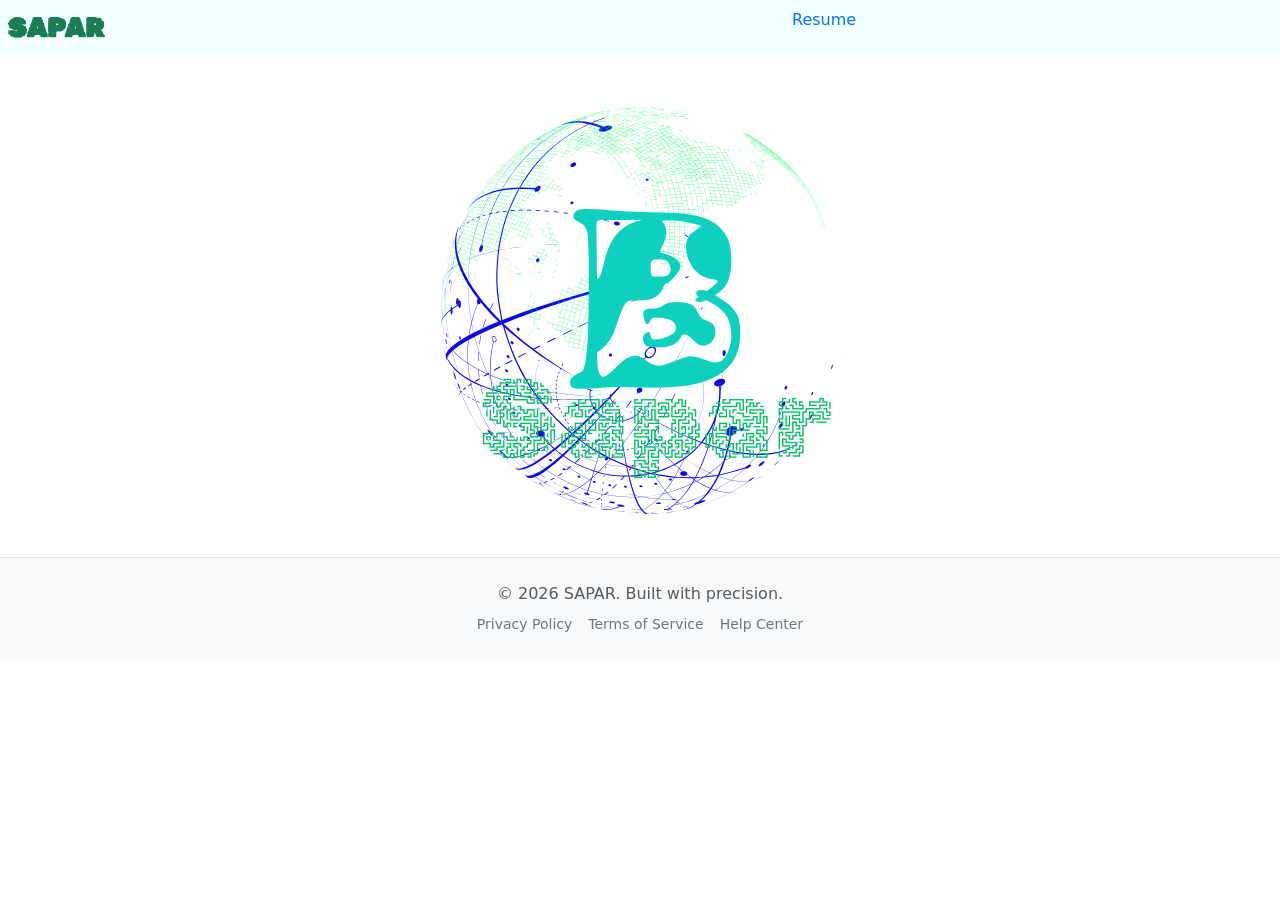
==== index.html @ f4223585 "first commit" ====
<!DOCTYPE html>
<html lang="en">
<head>
    <meta charset="UTF-8">
    <meta http-equiv="X-UA-Compatible" content="IE=edge">
    <meta name="viewport" content="width=device-width, initial-scale=1.0">
    <title>SAPAR</title>
    <link rel="preconnect" href="https://fonts.googleapis.com">
    <link rel="preconnect" href="https://fonts.gstatic.com" crossorigin>
    <link href="https://fonts.googleapis.com/css2?family=Rubik+Maze&display=swap" rel="stylesheet">
    <link href="https://maxcdn.bootstrapcdn.com/font-awesome/4.2.0/css/font-awesome.min.css" rel="stylesheet">
    <link href="https://cdn.jsdelivr.net/npm/bootstrap@5.3.8/dist/css/bootstrap.min.css" rel="stylesheet" integrity="sha384-sRIl4kxILFvY47J16cr9ZwB07vP4J8+LH7qKQnuqkuIAvNWLzeN8tE5YBujZqJLB" crossorigin="anonymous">
    <link rel="stylesheet" href="./index.css">
    <link rel="icon" type="image/x-icon" href="./images/BayanSap.svg">
</head>
<body>
    <nav>
        <a href="./index.html"><span class='brand'>SAPAR</span></a>
        <ul>
            <li><a href="https://bayan2019.github.io/resume/">Resume</a></li>
            <li><a href="./webPages/HomeWorksPage/index.html">Home Works</a></li>
        </ul>
    </nav>
    <main>
        <img src="./images/BayanSap.png"/>
    </main>
    <footer class="bg-light text-center py-4 border-top">
        <div class="container">
            <p class="mb-2 text-muted">&copy; 2026 SAPAR. Built with precision.</p>
            <div class="d-flex justify-content-center gap-3">
            <a href="#" class="text-secondary text-decoration-none small">Privacy Policy</a>
            <a href="#" class="text-secondary text-decoration-none small">Terms of Service</a>
            <a href="#" class="text-secondary text-decoration-none small">Help Center</a>
            </div>
        </div>
    </footer>
</body>
---- index.css ----
body {
    margin: auto;
    align-items: center;
    padding: auto;
    text-align: center;
}

.brand {
  color: #1C7C54;
  /* text-decoration: none; */
  font-weight: bold;
  font-size: 27px;
  font-family: 'Rubik Maze';
  text-decoration: none;
}

nav a {
    text-decoration: none;
}

nav ul li a {
    text-decoration: none;
}

nav ul {
    list-style-type: none;
    text-decoration: none;
    display: inline-flex;
    width: 600px;
    justify-content: space-between;
    padding: 0;              /* Removes default browser indentation */
    margin: 0; 
}

nav ul li {
  display: inline-block;
  /* justify-content: space-between; */
  /* margin-right: 15px; */
}

nav {
    justify-content: space-between;
    display: inline-flex;
    background-color: azure;
    width: 1400px;
    padding: 8px;
}
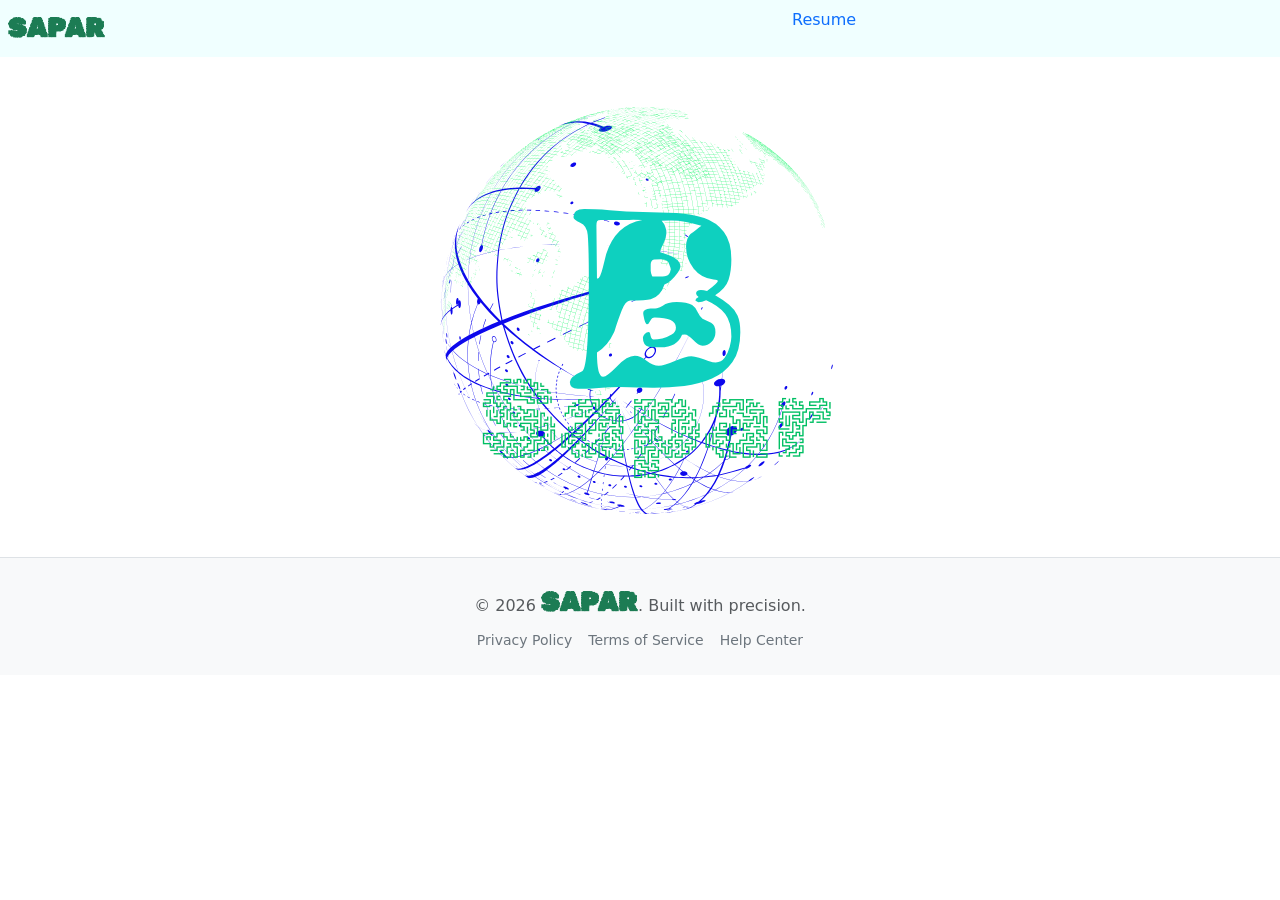
==== commit fc4dd4df: ".brand" ====
--- a/index.html
+++ b/index.html
@@ -26,7 +26,7 @@
     </main>
     <footer class="bg-light text-center py-4 border-top">
         <div class="container">
-            <p class="mb-2 text-muted">&copy; 2026 SAPAR. Built with precision.</p>
+            <p class="mb-2 text-muted">&copy; 2026 <span class="brand">SAPAR</span>. Built with precision.</p>
             <div class="d-flex justify-content-center gap-3">
             <a href="#" class="text-secondary text-decoration-none small">Privacy Policy</a>
             <a href="#" class="text-secondary text-decoration-none small">Terms of Service</a>
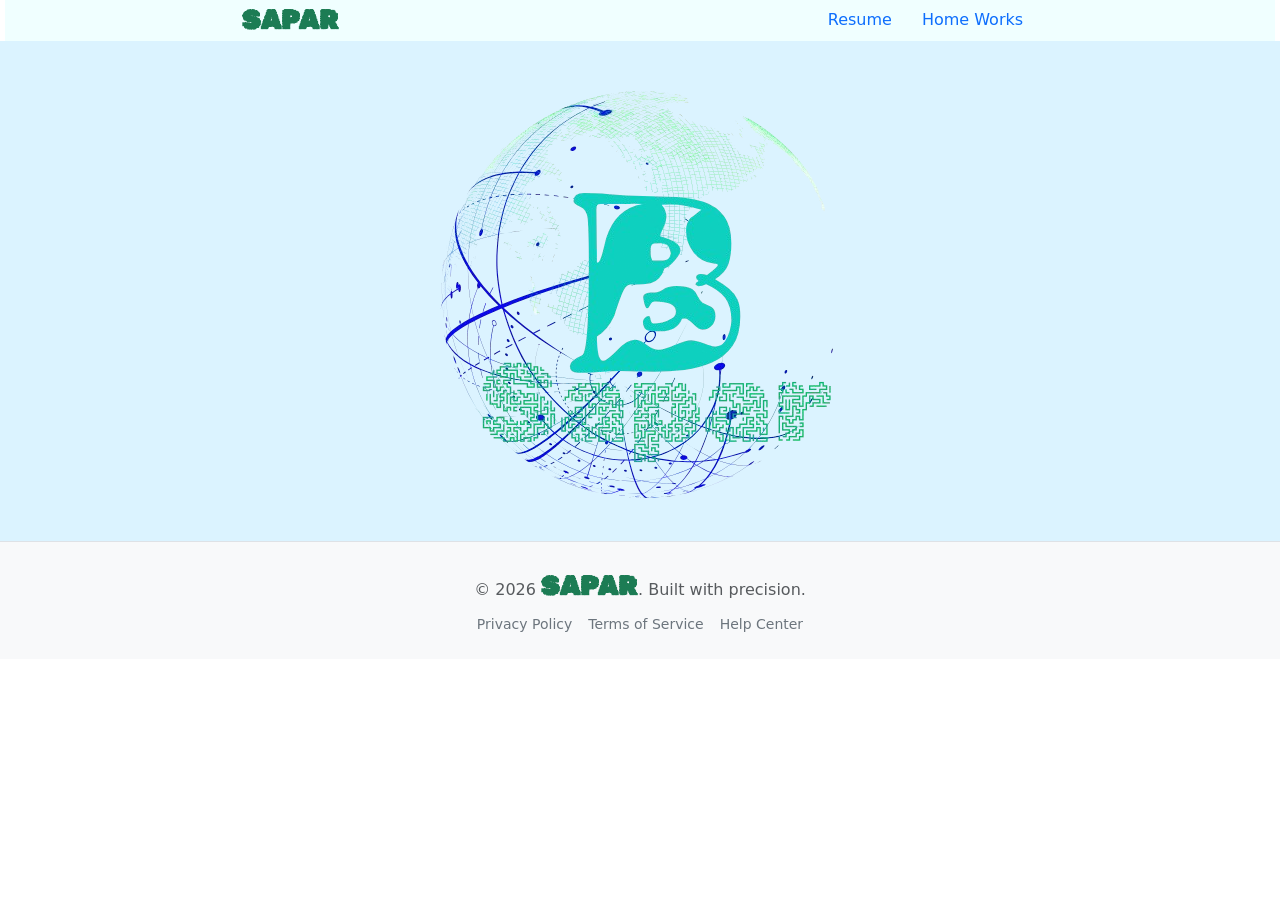
==== commit 69e57955: "Лайвкодинг по Flex (Headers)" ====
--- a/index.html
+++ b/index.html
@@ -11,18 +11,20 @@
     <link href="https://maxcdn.bootstrapcdn.com/font-awesome/4.2.0/css/font-awesome.min.css" rel="stylesheet">
     <link href="https://cdn.jsdelivr.net/npm/bootstrap@5.3.8/dist/css/bootstrap.min.css" rel="stylesheet" integrity="sha384-sRIl4kxILFvY47J16cr9ZwB07vP4J8+LH7qKQnuqkuIAvNWLzeN8tE5YBujZqJLB" crossorigin="anonymous">
     <link rel="stylesheet" href="./index.css">
-    <link rel="icon" type="image/x-icon" href="./images/BayanSap.svg">
+    <link rel="icon" type="image/x-icon" href="./images/BayanSap.png">
 </head>
 <body>
-    <nav>
-        <a href="./index.html"><span class='brand'>SAPAR</span></a>
-        <ul>
-            <li><a href="https://bayan2019.github.io/resume/">Resume</a></li>
-            <li><a href="./webPages/HomeWorksPage/index.html">Home Works</a></li>
-        </ul>
-    </nav>
-    <main>
-        <img src="./images/BayanSap.png"/>
+    <header class="main-header">
+        <a href="../index.html"><span class='brand'>SAPAR</span></a>
+        <nav>
+            <ul>
+                <li><a href="https://bayan2019.github.io/resume/">Resume</a></li>
+                <li><a href="./webPages/HomeWorksPage/index.html">Home Works</a></li>
+            </ul>
+        </nav>
+    </header>
+    <main style="background-color: #DBF3FF;">
+        <img src="./images/BayanSap-removebg-preview.png"/>
     </main>
     <footer class="bg-light text-center py-4 border-top">
         <div class="container">
--- a/index.css
+++ b/index.css
@@ -3,45 +3,79 @@
     align-items: center;
     padding: auto;
     text-align: center;
+    box-sizing: border-box;
+}
+
+header {
+    background-color: #FFFFFF;
+    display: flex;
+    align-items: center;
+    justify-content: space-between;
+    box-sizing: border-box;
+}
+
+header nav {
+    display: flex;
+    align-items: center;
+    justify-content: center;
+}
+
+header ul {
+    list-style-type: none;
+    display: flex;
+    justify-content: space-between;
+    vertical-align: middle;
+    margin: 0px;
+    padding: 0;
+    text-decoration: none;
+}
+
+header a {
+    text-decoration: none;
+}
+
+header button {
+    cursor: pointer;
+}
+
+header div {
+    display: flex;
+    align-items: center;
+    justify-content: space-between;
+    box-sizing: border-box;
+}
+
+.main-header {
+    display: flex;
+    justify-content: space-around;
+    background-color: azure;
+    margin: 0 5px;
+    /* width: 1400px; */
+    /* padding: 8px; */
+    align-content: center;
+    align-items: center;
 }
 
 .brand {
   color: #1C7C54;
-  /* text-decoration: none; */
   font-weight: bold;
   font-size: 27px;
   font-family: 'Rubik Maze';
-  text-decoration: none;
 }
 
-nav a {
-    text-decoration: none;
+
+.main-header > nav {
+    display: flex;
+    align-items: center;
+    justify-content: center;
 }
 
-nav ul li a {
-    text-decoration: none;
+.main-header nav ul li {
+  margin: 0 15px;
 }
 
-nav ul {
-    list-style-type: none;
-    text-decoration: none;
-    display: inline-flex;
-    width: 600px;
-    justify-content: space-between;
-    padding: 0;              /* Removes default browser indentation */
-    margin: 0; 
-}
-
-nav ul li {
-  display: inline-block;
-  /* justify-content: space-between; */
-  /* margin-right: 15px; */
-}
-
-nav {
-    justify-content: space-between;
-    display: inline-flex;
-    background-color: azure;
-    width: 1400px;
-    padding: 8px;
+.bayan-card {
+    width: 30%;
+    height: 250px;
+    margin: 10px;
 }
